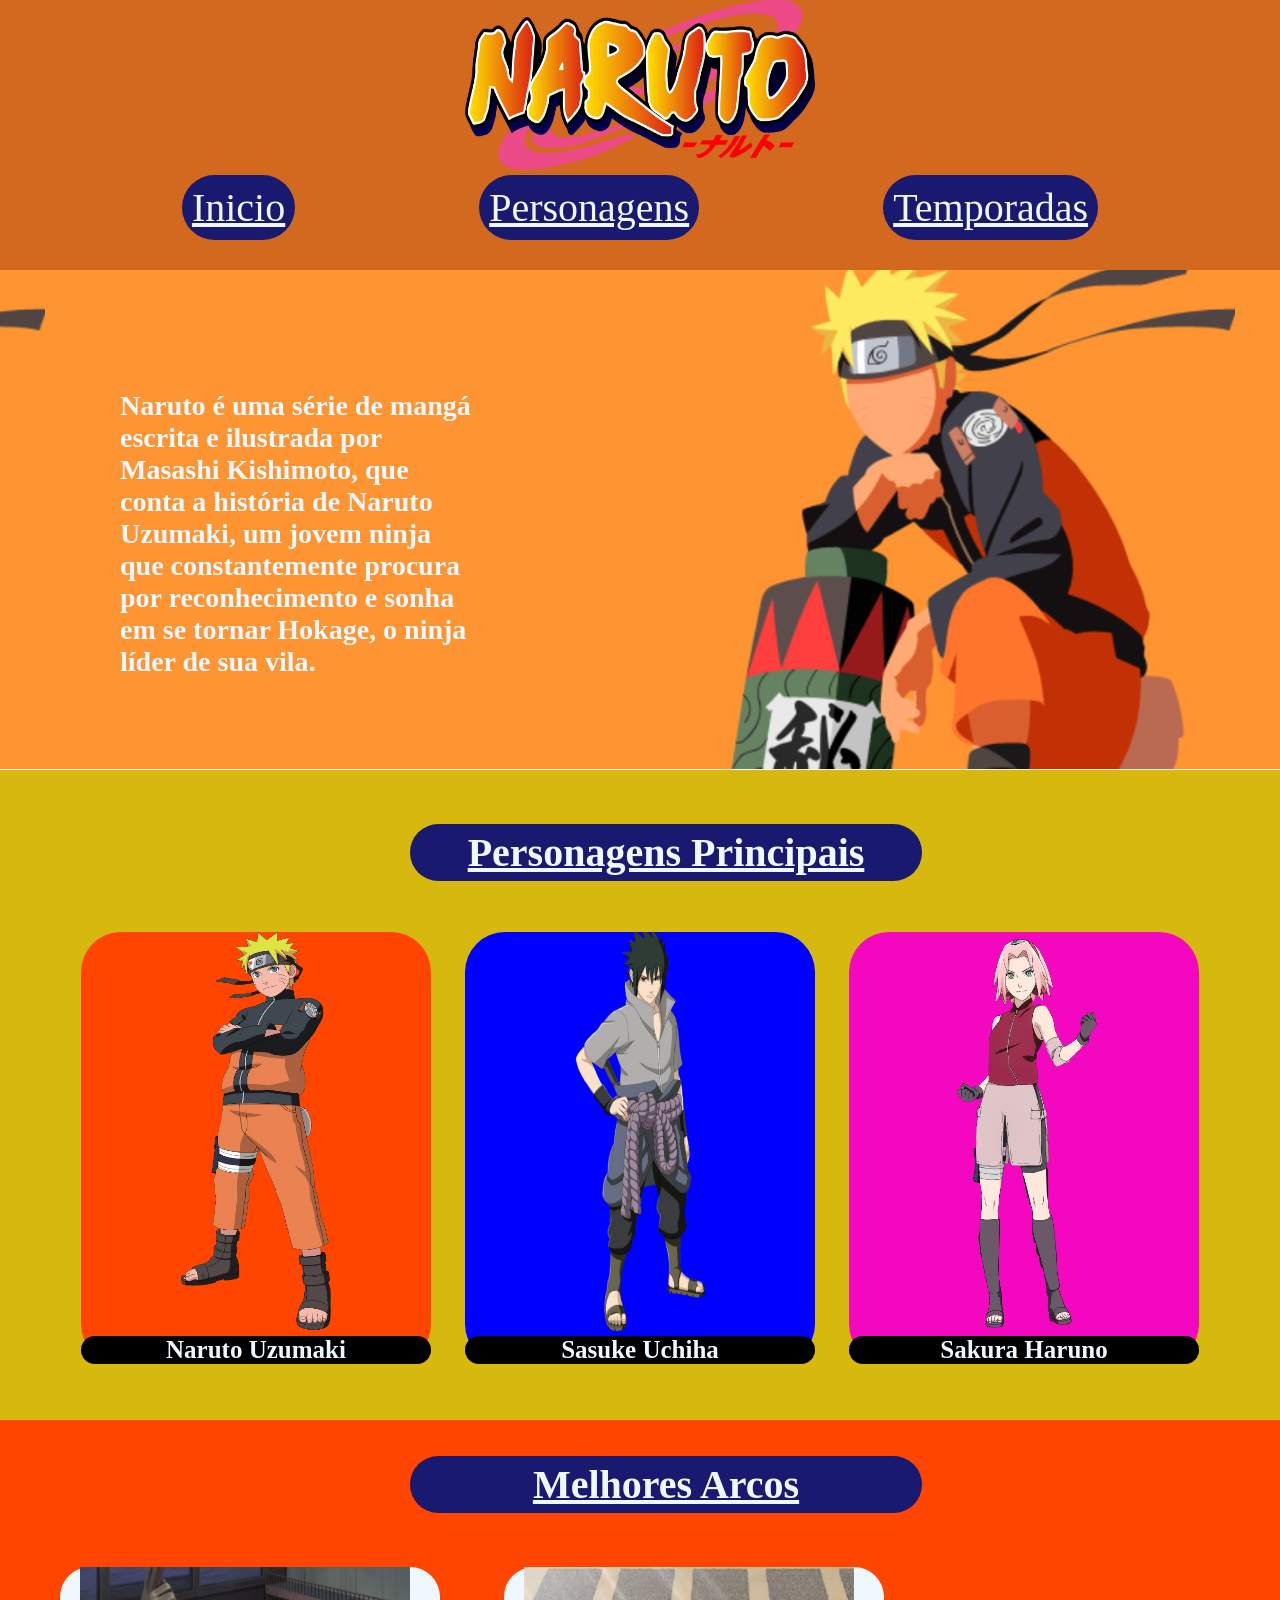
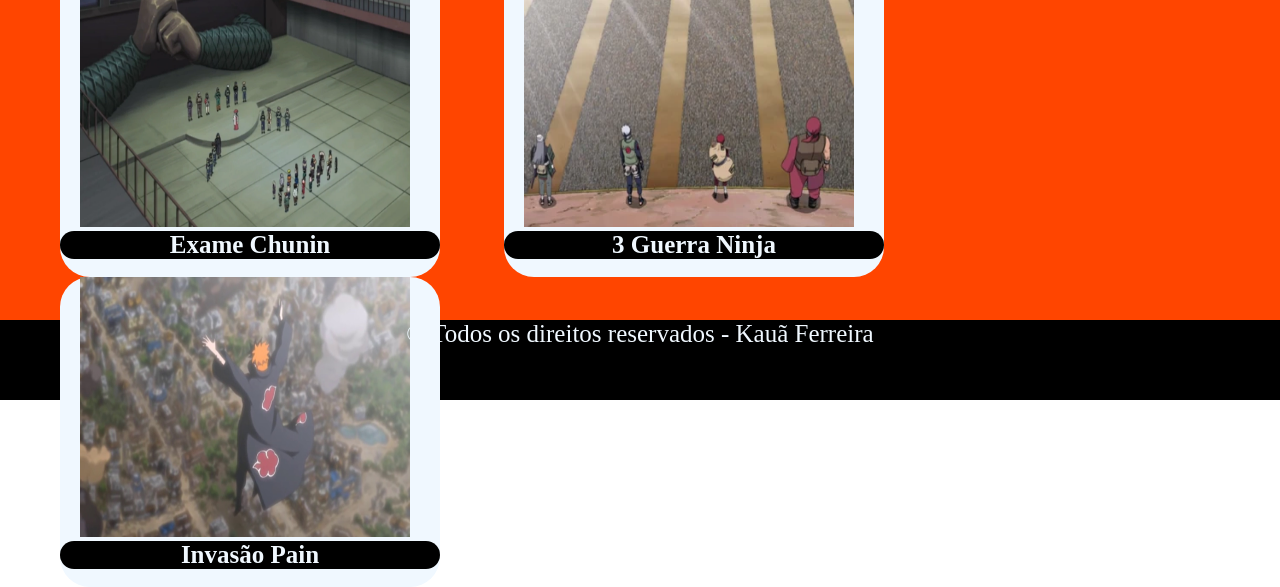
==== index.html @ 244a5c05 "naruto" ====
<!DOCTYPE html>
<html lang="pt-br">
<head>
    <meta charset="UTF-8">
    <meta name="viewport" content="width=device-width, initial-scale=1.0">
    <link rel="stylesheet" href="./style.css">
    <title>Naruto</title>
</head>
<body>
    <header>
        <img src="./Imagem/Naruto_logo.svg.webp" alt="foto icone naruto" width="350px" height="170px" id="ftcomeco"> 
      <nav>
       <a href="./paginainicial">Inicio</a>
       <a href="personagens">Personagens</a>
       <a href="temporadas">Temporadas</a>
      </nav>
    </header>
<main>
    <section id="banner">

<p id="paragrafo"><b>Naruto é uma série de mangá escrita e ilustrada por Masashi Kishimoto, que conta a história de Naruto Uzumaki, um jovem ninja que constantemente procura por reconhecimento e sonha em se tornar Hokage, o ninja líder de sua vila.</b></p>


</section>
<section id="personagens">
    <br>
    <br>
    <br>
    <h2><u>Personagens Principais</u></h2>
    <br>
    <br>
<article class="cardn">
    <img src="./Imagem/naruto grande.png" alt="">
    <h3> Naruto Uzumaki </h3>
</article>


<article class="cards">
    <img src="./Imagem/saske grande.png" alt="">
    <h3> Sasuke Uchiha </h3>
</article>


<article class="cardh">
    <img src="./Imagem/sakura grandee.png" alt="">
    <h3> Sakura Haruno </h3>
</article>


</section>
<section id="arcos">
    <br>
<br>
<h2 ><u>Melhores Arcos </u></h2>
<br>
<br>
<br>
<article class="card-arcos">
<img src="./Imagem/examechunin.webp" alt="" class="fotoarco">
<h3>Exame Chunin</h3>
</article>


<article class="card-arcos">
    <img src="./Imagem/3guerraninja.webp" alt="" class="fotoarco">
    <h3>3 Guerra Ninja</h3>
    </article>


    <article class="card-arcos">
        <img src="./Imagem/invasaopain.jpg" alt="" class="fotoarco">
        <h3>Invasão Pain</h3>
    </article>

</section>
</main>

<footer>

<p>&copy; Todos os direitos reservados - Kauã Ferreira</p>

</footer>
</body>
</html>
---- style.css ----
*{
    margin: 0%;
    padding: 0%;
    box-sizing: border-box;
}
header{
   background-color: chocolate; 
width: 100%; /*largura da faixa laranja, 100% por ficar na tela toda*/
height: 270px; /*tamanho faixa laranja altura*/
text-align: center; /*centraalizar os a*/

}
a{ 
    font-size: 40px; /*tamanho dos nomes*/
    color: aliceblue; /* cor dos nomes*/
    background-color: midnightblue; /*Cor fundo dos nomes */
    padding: 10px; /*tamanho borda*/ 
    border-radius: 50px; /*borda redonda*/

    margin: 90px; /*espaço dos nomes*/
}
nav{
margin: 10px; /*jogando os nomes pra baixo*/

}
#banner{
    width: 100%;
    height: 500px;
   background-image: url(./Imagem/Referencias.png);
   background-position: top;
   background-size: contain;
}
#paragrafo{
   padding: 120px;
   width: 600px;
font-size: 28px;

color: aliceblue;
}

#personagens{
    width: 100%;
    height: 650px;
    background-color: rgb(214, 184, 15);
   text-align: center;
}


img{
    width: 150px;
    height: 400px;
}
.cardn{
    text-align: center;
    width: 350px;
    background-color: orangered;
    margin: 15px;
    display: inline-block;
    color: aliceblue;
    border-radius: 40px;
}
.cards{
    text-align: center;
    width: 350px;
    background-color: blue;
    margin: 15px;
    display: inline-block;
    color: aliceblue;
    border-radius: 40px;
}
.cardh{
    text-align: center;
    width: 350px;
    background-color: #f308c0;
    margin: 15px;
    display: inline-block;
    color: aliceblue;
    border-radius: 40px;
}
#ftcomeco{
  width: 350px;
  height: 170px;  
}

#arcos{
width: 100%;
height: 500px;
background-color: orangered;
}
.card-arcos{
    display: inline-block;
    width: 380px;
    height: 310px;
    background-color: aliceblue;
    border-radius: 30px;
    margin-left: 60px;
}
footer{
    height: 80px;
    background-color: black;
    color: aliceblue;
    text-align: center;
    font-size: 25px;
}
h2{
    text-align: center;
    font-size: 40px;
    color: aliceblue;
    background-color: midnightblue;
    border-radius: 30px;
    padding: 5px;
    width: 40%;
    margin-left: 410px;
}
.fotoarco{
    width: 350px;
    height: 260px;
    padding-left: 20px;

}
h3{
    background-color: black;
    color: aliceblue;
    border-radius: 20px;
    text-align: center;
    font-size: 25px;
}
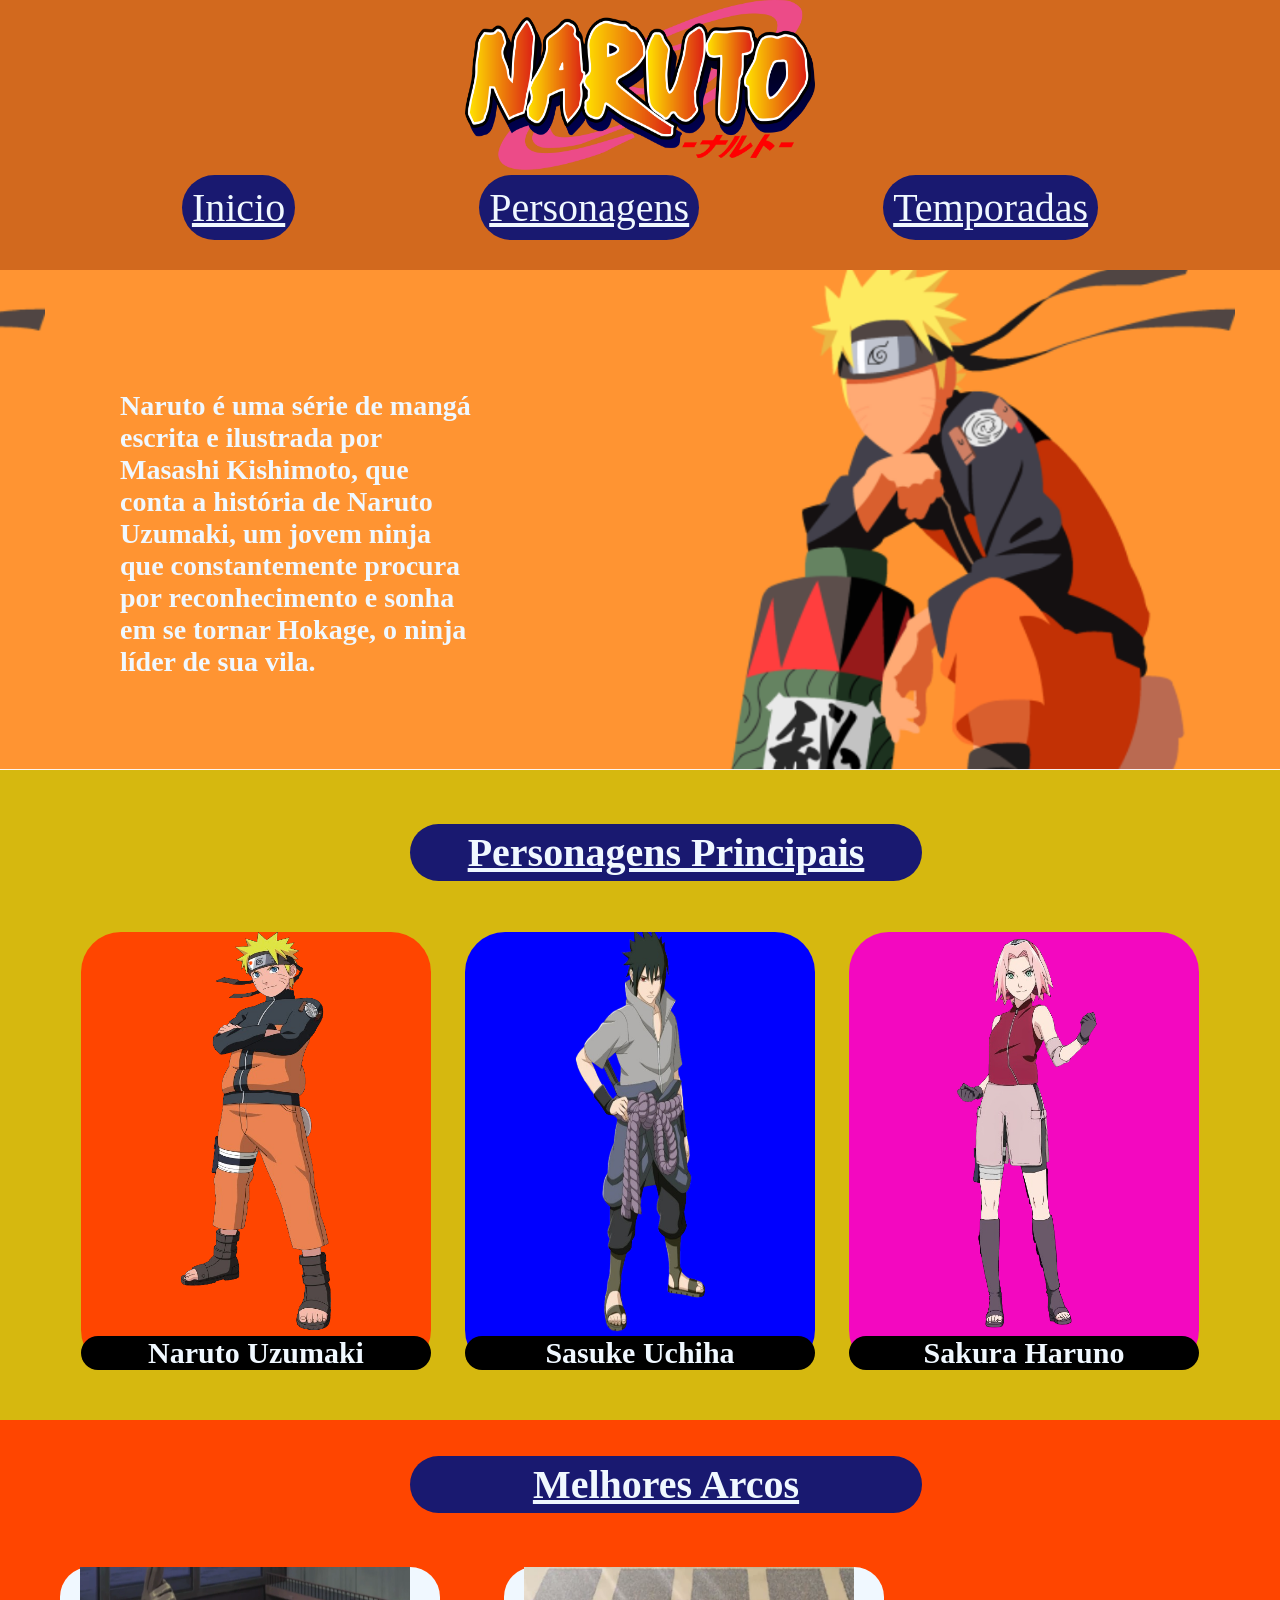
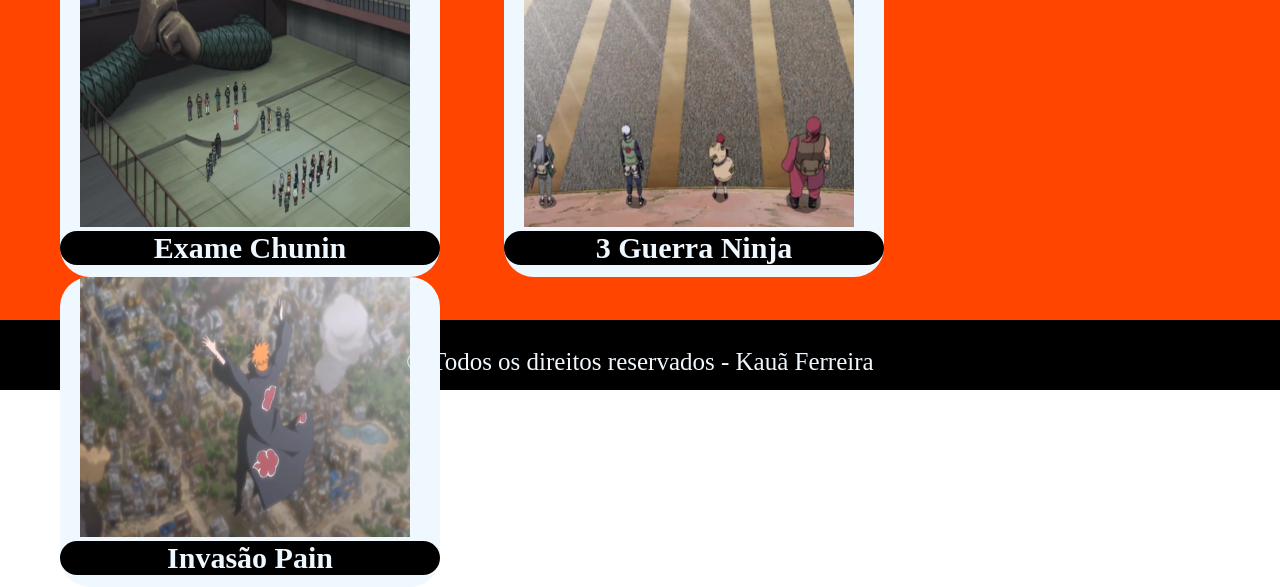
==== commit 95d2a507: "Naruto Personagens" ====
--- a/index.html
+++ b/index.html
@@ -11,7 +11,7 @@
         <img src="./Imagem/Naruto_logo.svg.webp" alt="foto icone naruto" width="350px" height="170px" id="ftcomeco"> 
       <nav>
        <a href="./paginainicial">Inicio</a>
-       <a href="personagens">Personagens</a>
+       <a href="./personagens.html">Personagens</a>
        <a href="temporadas">Temporadas</a>
       </nav>
     </header>
@@ -76,7 +76,7 @@
 </main>
 
 <footer>
-
+<br>
 <p>&copy; Todos os direitos reservados - Kauã Ferreira</p>
 
 </footer>
--- a/style.css
+++ b/style.css
@@ -96,7 +96,7 @@
     margin-left: 60px;
 }
 footer{
-    height: 80px;
+    height: 70px;
     background-color: black;
     color: aliceblue;
     text-align: center;
@@ -123,5 +123,5 @@
     color: aliceblue;
     border-radius: 20px;
     text-align: center;
-    font-size: 25px;
+    font-size: 30px;
 }
